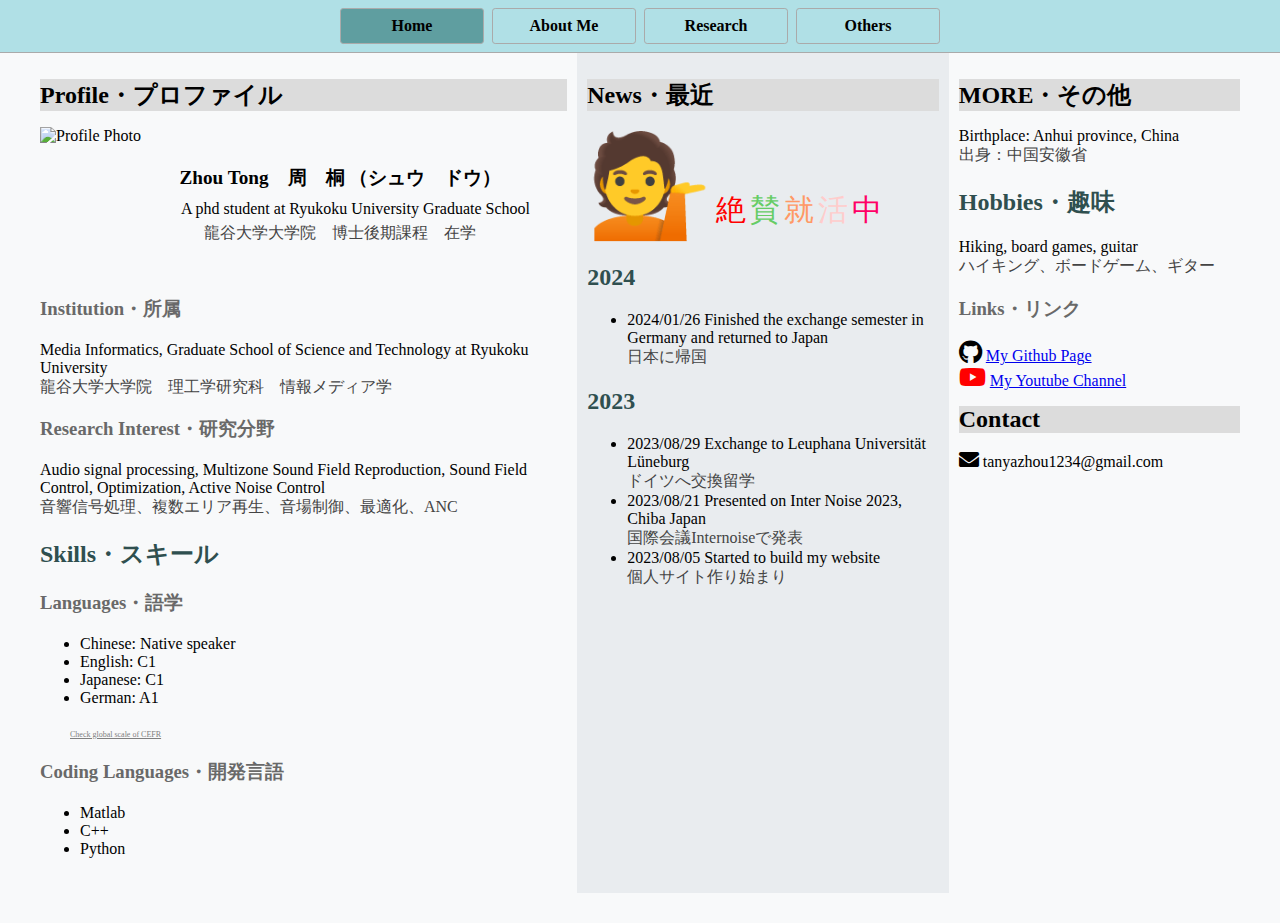
==== index.html @ 076e4b66 "remove 2 hobbies" ====
<!DOCTYPE html>
<html lang="en">

<head>
    <title>Zhou Tong 周桐　シュウドウ</title>
    <meta charset="UTF-8" />
    <meta name="viewport" content="width=device-width" />
    <link rel="stylesheet" href="styles.css" />
    <link rel="stylesheet" href="https://cdnjs.cloudflare.com/ajax/libs/font-awesome/5.15.1/css/all.min.css">
    <script type="module" src="script.js"></script>
</head>

<body>
    <nav>
        <a href="index.html" aria-current="page">Home</a>
        <a href="/About.html">About Me</a>
        <a href="/Research.html">Research</a>
        <a href="/Others.html">Others</a>
    </nav>
    <div id="content-area">
        <div id="left-sidebar">
            <!-- --Profile----->
            <h1>Profile・プロファイル</h1>
            <div class="profile-section">
                <img src="pic_temp.jpg" alt="Profile Photo" class="profile-photo">
                <div class="profile-name">
                    <span class="profile-name">Zhou Tong　周　桐 <span class="normal-text">（シュウ　ドウ）</span></span>
                    <p class="profile-normal-text">A phd student at Ryukoku University Graduate
                        School
                        <br>
                        <text-in-JPN>龍谷大学大学院　博士後期課程　在学 </text-in-JPN>
                    </p>
                </div>
            </div>
            <h3>Institution・所属</h3>
            Media Informatics, Graduate School of Science and Technology at Ryukoku University
            <br>
            <text-in-JPN>龍谷大学大学院　理工学研究科　情報メディア学 </text-in-JPN>
            <h3>Research Interest・研究分野</h3>
            Audio signal processing, Multizone Sound Field Reproduction, Sound Field Control, Optimization, Active
            Noise
            Control
            <br>
            <text-in-JPN>音響信号処理、複数エリア再生、音場制御、最適化、ANC</text-in-JPN>
            <!-- --Profile - > Skills----->
            <h2>Skills・スキール</h2>
            <h3>Languages・語学</h3>
            <ul>
                <li>Chinese: Native speaker</li>
                <li>English: C1</li>
                <li>Japanese: C1</li>
                <li>German: A1</li>
            </ul>
            <p>
                <a class="small-gray-link"
                    href="https://www.coe.int/en/web/common-european-framework-reference-languages/table-1-cefr-3.3-common-reference-levels-global-scale">Check
                    global scale of CEFR</a>
            </p>
            <h3>Coding Languages・開発言語</h3>
            <ul>
                <li>Matlab</li>
                <li>C++</li>
                <li>Python</li>
            </ul>
        </div>

        <div id="main-content">
            <h1>News・最近</h1>
            <span style='font-size:100px;'>&#128129;</span>
            <span style="color:#FF0000; font-size: 30px;">絶</span>
            <span style="color:#66CC66; font-size: 30px;">賛</span>
            <span style="color:#FF9966; font-size: 30px;">就</span>
            <span style="color:#FFCCCC; font-size: 30px;">活</span>
            <span style="color:#FF0066; font-size: 30px;">中</span>

            <h2>2024</h2>
            <ul>
                <li>2024/01/26 Finished the exchange semester in Germany and returned to Japan<br>
                    <text-in-JPN>日本に帰国</text-in-JPN>
                </li>
            </ul>

            <h2>2023</h2>
            <ul>
                <li>2023/08/29 Exchange to Leuphana Universität Lüneburg<br>
                    <text-in-JPN>ドイツへ交換留学</text-in-JPN>
                </li>
                <li>2023/08/21 Presented on Inter Noise 2023, Chiba Japan<br>
                    <text-in-JPN>国際会議Internoiseで発表</text-in-JPN>
                </li>
                <li>2023/08/05 Started to build my website<br>
                    <text-in-JPN>個人サイト作り始まり</text-in-JPN>
                </li>
            </ul>

        </div>

        <div id="right-sidebar">
            <h1>MORE・その他</h1>
            Birthplace: Anhui province, China
            <br>
            <text-in-JPN>出身：中国安徽省</text-in-JPN>
            <h2>Hobbies・趣味</h2>
            Hiking, board games, guitar
            <br>
            <text-in-JPN>ハイキング、ボードゲーム、ギター</text-in-JPN>
            <h3>Links・リンク</h3>

            <i class="fab fa-github" style="font-size:24px"></i>
            <a href="https://github.com/tanyazhou1234" target="_blank">My Github Page</a>
            <br>
            <i class="fab fa-youtube" style="font-size:24px;color:red"></i>
            <a href="https://www.youtube.com/@zhou6636/videos" target="_blank">My Youtube Channel</a>

            </br>
            <h1>Contact</h1>
            <i class="fa fa-envelope" style="font-size:20px"></i>
            tanyazhou1234@gmail.com
        </div>
    </div>
</body>

</html>
---- styles.css ----
* {
    box-sizing: border-box;

}

h1 {
    font-size: 1.5rem;
    color: Black;
    background-color: Gainsboro;
}

h2 {
    color: DarkSlateGray;
}

h3 {
    color: DimGray;
}

p {
    text-indent: 30px;
}

body {
    display: flex;
    flex-direction: column;
    padding: 0;
    margin: 0;

    color: black;
    background-color: #f8f9fa;
    font-family: Times New Roman, Helvetica, sans-serif;
}

main {
    margin-top: 20px;
    margin-right: 30px;
    margin-bottom: 20px;
    margin-left: 30px;
    line-height: 1.5;
}

nav {
    display: flex;
    flex-wrap: wrap;
    align-items: center;
    justify-content: center;
    padding: 0.5rem;
    gap: 0.5rem;
    border-bottom: solid 1px #aaa;
    background-color: #B0E0E6;
    font-weight: bold;
}

nav a {
    display: inline-block;
    min-width: 9rem;
    padding: 0.5rem;
    border-radius: 0.2rem;
    border: solid 1px #aaa;
    text-align: center;
    text-decoration: none;
    color: #000;
}

nav a[aria-current='page'] {
    color: #000;
    background-color: #5F9EA0;
}

#content-area {
    display: flex;
    height: calc(100vh - 60px);
    /* Subtract the height of the nav bar */
    /*margin-top: 10px; /* Top margin */
    margin-right: 30px;
    /* Right margin */
    margin-bottom: 30px;
    /* Bottom margin */
    margin-left: 30px;
    /* Left margin */
}

#left-sidebar {
    /*---profile---*/
    flex: 1.5;
    background-color: #f8f9fa;
    padding: 10px;
    box-sizing: border-box;
}

#main-content {
    /*---News---*/
    flex: 1;
    background-color: #e9ecef;
    padding: 10px;
    box-sizing: border-box;
}

#right-sidebar {
    /*---Contact Info---*/
    flex: 0.8;
    background-color: #f8f9fa;
    padding: 10px;
    box-sizing: border-box;
}

/*----------self-defined class-----*/
.small-gray-link {
    font-size: 0.5em;
    /* Adjust as needed */
    color: gray;
}

.profile-section {
    display: flex;
    /* Make the children align horizontally */
    align-items: center;
    /* Center align vertically */
}

.profile-photo {
    height: 150px;
    /* You can adjust the height */
    width: auto;
    /* You can adjust the width */
    margin-right: 10px;
    /* Space between the image and name */
}

.profile-name {
    font-size: 1.2rem;
    /* Adjust the font size */
    font-weight: bold;
    /* Make it bold */
    line-height: 2;
    text-align: center;
    /* Center the text */
}

.profile-normal-text {
    font-size: 1rem;
    /* You can adjust the font size to make it appear "normal" */
    margin: 0;
    /* Removes any default margin */
    font-weight: normal;
    text-align: center;
    line-height: 1.5;
}

text-in-JPN {
    font-size: 1rem;
    /* You can adjust the font size to make it appear "normal" */
    margin: 0;
    /* Removes any default margin */
    font-weight: normal;
    color: #444444
}


/*----for smaller screens ,make it vertical-----*/
@media screen and (max-width: 768px) {
    #content-area {
        flex-direction: column;
    }

    #left-sidebar,
    #main-content,
    #right-sidebar {
        flex: none;
        /* Reset flex values */
        width: 100%;
        /* Full width */
        padding: 10px;
    }
}

.fas.fa-envelope {
    margin-right: 5px;
    /* Adjust as desired */
}
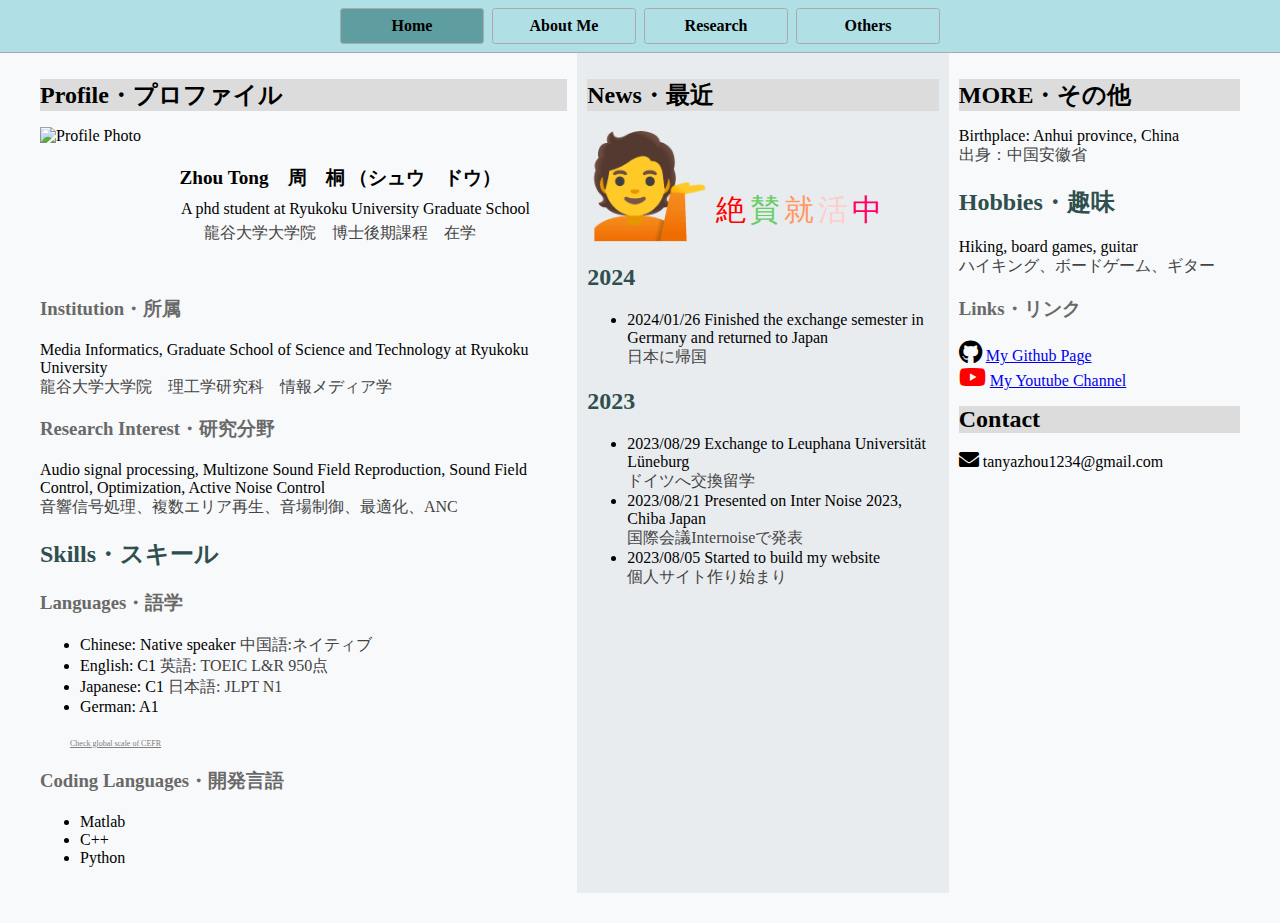
==== commit ebb76c8f: "Update index.html" ====
--- a/index.html
+++ b/index.html
@@ -19,105 +19,111 @@
     </nav>
     <div id="content-area">
         <div id="left-sidebar">
-            <!-- --Profile----->
-            <h1>Profile・プロファイル</h1>
-            <div class="profile-section">
-                <img src="pic_temp.jpg" alt="Profile Photo" class="profile-photo">
-                <div class="profile-name">
-                    <span class="profile-name">Zhou Tong　周　桐 <span class="normal-text">（シュウ　ドウ）</span></span>
-                    <p class="profile-normal-text">A phd student at Ryukoku University Graduate
-                        School
-                        <br>
-                        <text-in-JPN>龍谷大学大学院　博士後期課程　在学 </text-in-JPN>
-                    </p>
-                </div>
-            </div>
-            <h3>Institution・所属</h3>
-            Media Informatics, Graduate School of Science and Technology at Ryukoku University
-            <br>
-            <text-in-JPN>龍谷大学大学院　理工学研究科　情報メディア学 </text-in-JPN>
-            <h3>Research Interest・研究分野</h3>
-            Audio signal processing, Multizone Sound Field Reproduction, Sound Field Control, Optimization, Active
-            Noise
-            Control
-            <br>
-            <text-in-JPN>音響信号処理、複数エリア再生、音場制御、最適化、ANC</text-in-JPN>
-            <!-- --Profile - > Skills----->
-            <h2>Skills・スキール</h2>
-            <h3>Languages・語学</h3>
-            <ul>
-                <li>Chinese: Native speaker</li>
-                <li>English: C1</li>
-                <li>Japanese: C1</li>
-                <li>German: A1</li>
-            </ul>
-            <p>
-                <a class="small-gray-link"
-                    href="https://www.coe.int/en/web/common-european-framework-reference-languages/table-1-cefr-3.3-common-reference-levels-global-scale">Check
-                    global scale of CEFR</a>
-            </p>
-            <h3>Coding Languages・開発言語</h3>
-            <ul>
-                <li>Matlab</li>
-                <li>C++</li>
-                <li>Python</li>
+            <!-- --Profile----->
+            <h1>Profile・プロファイル</h1>
+            <div class="profile-section">
+                <img src="pic_temp.jpg" alt="Profile Photo" class="profile-photo">
+                <div class="profile-name">
+                    <span class="profile-name">Zhou Tong　周　桐 <span class="normal-text">（シュウ　ドウ）</span></span>
+                    <p class="profile-normal-text">A phd student at Ryukoku University Graduate
+                        School
+                        <br>
+                        <text-in-JPN>龍谷大学大学院　博士後期課程　在学 </text-in-JPN>
+                    </p>
+                </div>
+            </div>
+            <h3>Institution・所属</h3>
+            Media Informatics, Graduate School of Science and Technology at Ryukoku University
+            <br>
+            <text-in-JPN>龍谷大学大学院　理工学研究科　情報メディア学 </text-in-JPN>
+            <h3>Research Interest・研究分野</h3>
+            Audio signal processing, Multizone Sound Field Reproduction, Sound Field Control, Optimization, Active
+            Noise
+            Control
+            <br>
+            <text-in-JPN>音響信号処理、複数エリア再生、音場制御、最適化、ANC</text-in-JPN>
+            <!-- --Profile - > Skills----->
+            <h2>Skills・スキール</h2>
+            <h3>Languages・語学</h3>
+            <ul>
+                <li>Chinese: Native speaker  
+                    <text-in-JPN>中国語:ネイティブ</text-in-JPN>
+                </li>
+                <li>English: C1  
+                    <text-in-JPN>英語: TOEIC L&R 950点</text-in-JPN>
+                </li>
+                <li>Japanese: C1  
+                    <text-in-JPN>日本語: JLPT N1</text-in-JPN>
+                </li>
+                <li>German: A1</li>
+            </ul>
+            <p>
+                <a class="small-gray-link"
+                    href="https://www.coe.int/en/web/common-european-framework-reference-languages/table-1-cefr-3.3-common-reference-levels-global-scale">Check
+                    global scale of CEFR</a>
+            </p>
+            <h3>Coding Languages・開発言語</h3>
+            <ul>
+                <li>Matlab</li>
+                <li>C++</li>
+                <li>Python</li>
             </ul>
         </div>
 
         <div id="main-content">
-            <h1>News・最近</h1>
-            <span style='font-size:100px;'>&#128129;</span>
-            <span style="color:#FF0000; font-size: 30px;">絶</span>
-            <span style="color:#66CC66; font-size: 30px;">賛</span>
-            <span style="color:#FF9966; font-size: 30px;">就</span>
-            <span style="color:#FFCCCC; font-size: 30px;">活</span>
-            <span style="color:#FF0066; font-size: 30px;">中</span>
-
-            <h2>2024</h2>
-            <ul>
-                <li>2024/01/26 Finished the exchange semester in Germany and returned to Japan<br>
-                    <text-in-JPN>日本に帰国</text-in-JPN>
-                </li>
-            </ul>
-
-            <h2>2023</h2>
-            <ul>
-                <li>2023/08/29 Exchange to Leuphana Universität Lüneburg<br>
-                    <text-in-JPN>ドイツへ交換留学</text-in-JPN>
-                </li>
-                <li>2023/08/21 Presented on Inter Noise 2023, Chiba Japan<br>
-                    <text-in-JPN>国際会議Internoiseで発表</text-in-JPN>
-                </li>
-                <li>2023/08/05 Started to build my website<br>
-                    <text-in-JPN>個人サイト作り始まり</text-in-JPN>
-                </li>
-            </ul>
+            <h1>News・最近</h1>
+            <span style='font-size:100px;'>&#128129;</span>
+            <span style="color:#FF0000; font-size: 30px;">絶</span>
+            <span style="color:#66CC66; font-size: 30px;">賛</span>
+            <span style="color:#FF9966; font-size: 30px;">就</span>
+            <span style="color:#FFCCCC; font-size: 30px;">活</span>
+            <span style="color:#FF0066; font-size: 30px;">中</span>
+
+            <h2>2024</h2>
+            <ul>
+                <li>2024/01/26 Finished the exchange semester in Germany and returned to Japan<br>
+                    <text-in-JPN>日本に帰国</text-in-JPN>
+                </li>
+            </ul>
+
+            <h2>2023</h2>
+            <ul>
+                <li>2023/08/29 Exchange to Leuphana Universität Lüneburg<br>
+                    <text-in-JPN>ドイツへ交換留学</text-in-JPN>
+                </li>
+                <li>2023/08/21 Presented on Inter Noise 2023, Chiba Japan<br>
+                    <text-in-JPN>国際会議Internoiseで発表</text-in-JPN>
+                </li>
+                <li>2023/08/05 Started to build my website<br>
+                    <text-in-JPN>個人サイト作り始まり</text-in-JPN>
+                </li>
+            </ul>
 
         </div>
 
         <div id="right-sidebar">
-            <h1>MORE・その他</h1>
-            Birthplace: Anhui province, China
-            <br>
-            <text-in-JPN>出身：中国安徽省</text-in-JPN>
-            <h2>Hobbies・趣味</h2>
-            Hiking, board games, guitar
-            <br>
-            <text-in-JPN>ハイキング、ボードゲーム、ギター</text-in-JPN>
-            <h3>Links・リンク</h3>
-
-            <i class="fab fa-github" style="font-size:24px"></i>
-            <a href="https://github.com/tanyazhou1234" target="_blank">My Github Page</a>
-            <br>
-            <i class="fab fa-youtube" style="font-size:24px;color:red"></i>
-            <a href="https://www.youtube.com/@zhou6636/videos" target="_blank">My Youtube Channel</a>
-
+            <h1>MORE・その他</h1>
+            Birthplace: Anhui province, China
+            <br>
+            <text-in-JPN>出身：中国安徽省</text-in-JPN>
+            <h2>Hobbies・趣味</h2>
+            Hiking, board games, guitar
+            <br>
+            <text-in-JPN>ハイキング、ボードゲーム、ギター</text-in-JPN>
+            <h3>Links・リンク</h3>
+
+            <i class="fab fa-github" style="font-size:24px"></i>
+            <a href="https://github.com/tanyazhou1234" target="_blank">My Github Page</a>
+            <br>
+            <i class="fab fa-youtube" style="font-size:24px;color:red"></i>
+            <a href="https://www.youtube.com/@zhou6636/videos" target="_blank">My Youtube Channel</a>
+
             </br>
             <h1>Contact</h1>
-            <i class="fa fa-envelope" style="font-size:20px"></i>
+            <i class="fa fa-envelope" style="font-size:20px"></i>
             tanyazhou1234@gmail.com
         </div>
     </div>
 </body>
 
-</html>+</html>
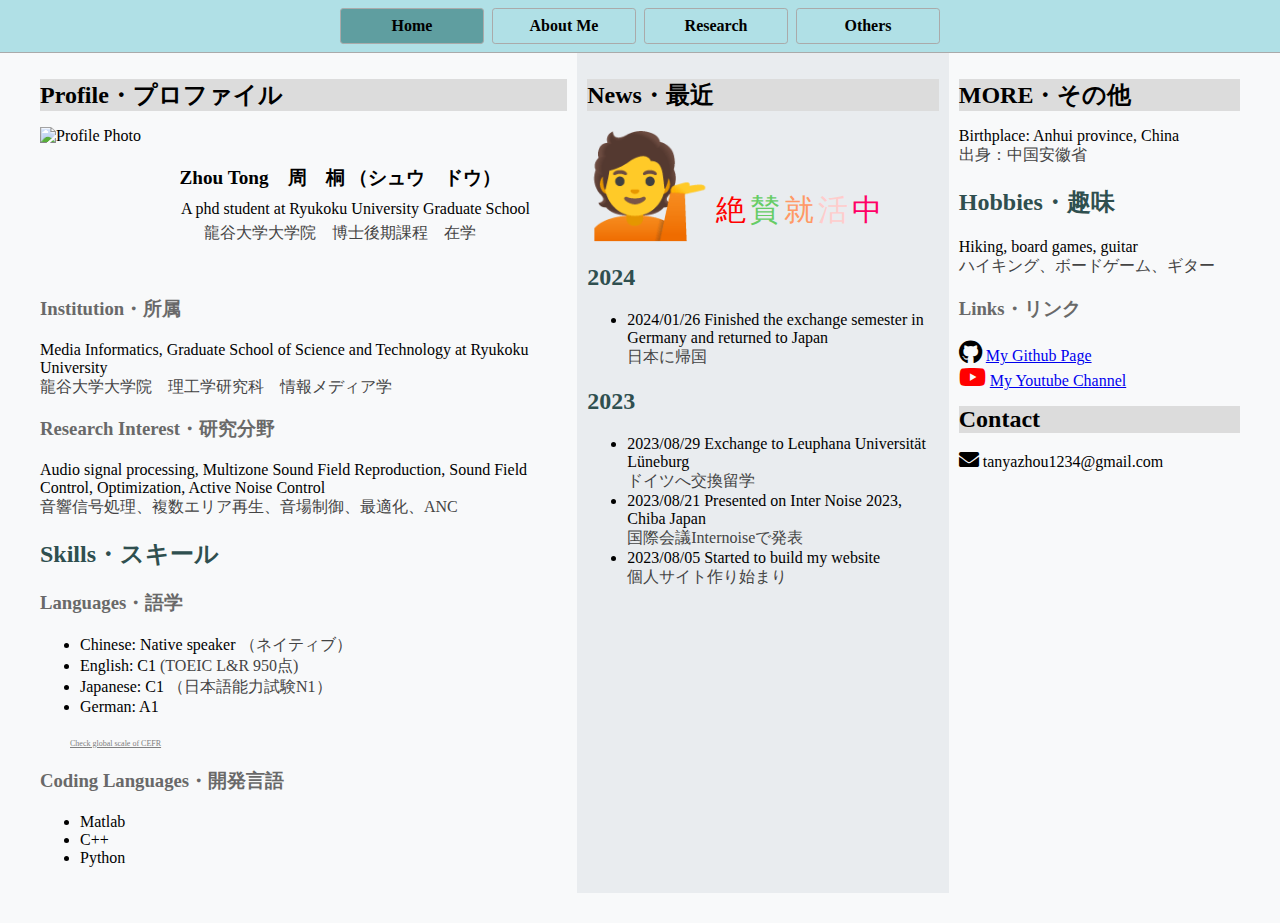
==== commit 43a1aced: "Revert "update language details"" ====
--- a/index.html
+++ b/index.html
@@ -19,111 +19,107 @@
     </nav>
     <div id="content-area">
         <div id="left-sidebar">
-            <!-- --Profile----->
-            <h1>Profile・プロファイル</h1>
-            <div class="profile-section">
-                <img src="pic_temp.jpg" alt="Profile Photo" class="profile-photo">
-                <div class="profile-name">
-                    <span class="profile-name">Zhou Tong　周　桐 <span class="normal-text">（シュウ　ドウ）</span></span>
-                    <p class="profile-normal-text">A phd student at Ryukoku University Graduate
-                        School
-                        <br>
-                        <text-in-JPN>龍谷大学大学院　博士後期課程　在学 </text-in-JPN>
-                    </p>
-                </div>
-            </div>
-            <h3>Institution・所属</h3>
-            Media Informatics, Graduate School of Science and Technology at Ryukoku University
-            <br>
-            <text-in-JPN>龍谷大学大学院　理工学研究科　情報メディア学 </text-in-JPN>
-            <h3>Research Interest・研究分野</h3>
-            Audio signal processing, Multizone Sound Field Reproduction, Sound Field Control, Optimization, Active
-            Noise
-            Control
-            <br>
-            <text-in-JPN>音響信号処理、複数エリア再生、音場制御、最適化、ANC</text-in-JPN>
-            <!-- --Profile - > Skills----->
-            <h2>Skills・スキール</h2>
-            <h3>Languages・語学</h3>
-            <ul>
-                <li>Chinese: Native speaker  
-                    <text-in-JPN>中国語:ネイティブ</text-in-JPN>
-                </li>
-                <li>English: C1  
-                    <text-in-JPN>英語: TOEIC L&R 950点</text-in-JPN>
-                </li>
-                <li>Japanese: C1  
-                    <text-in-JPN>日本語: JLPT N1</text-in-JPN>
-                </li>
-                <li>German: A1</li>
-            </ul>
-            <p>
-                <a class="small-gray-link"
-                    href="https://www.coe.int/en/web/common-european-framework-reference-languages/table-1-cefr-3.3-common-reference-levels-global-scale">Check
-                    global scale of CEFR</a>
-            </p>
-            <h3>Coding Languages・開発言語</h3>
-            <ul>
-                <li>Matlab</li>
-                <li>C++</li>
-                <li>Python</li>
+            <!-- --Profile----->
+            <h1>Profile・プロファイル</h1>
+            <div class="profile-section">
+                <img src="pic_temp.jpg" alt="Profile Photo" class="profile-photo">
+                <div class="profile-name">
+                    <span class="profile-name">Zhou Tong　周　桐 <span class="normal-text">（シュウ　ドウ）</span></span>
+                    <p class="profile-normal-text">A phd student at Ryukoku University Graduate
+                        School
+                        <br>
+                        <text-in-JPN>龍谷大学大学院　博士後期課程　在学 </text-in-JPN>
+                    </p>
+                </div>
+            </div>
+            <h3>Institution・所属</h3>
+            Media Informatics, Graduate School of Science and Technology at Ryukoku University
+            <br>
+            <text-in-JPN>龍谷大学大学院　理工学研究科　情報メディア学 </text-in-JPN>
+            <h3>Research Interest・研究分野</h3>
+            Audio signal processing, Multizone Sound Field Reproduction, Sound Field Control, Optimization, Active
+            Noise
+            Control
+            <br>
+            <text-in-JPN>音響信号処理、複数エリア再生、音場制御、最適化、ANC</text-in-JPN>
+            <!-- --Profile - > Skills----->
+            <h2>Skills・スキール</h2>
+            <h3>Languages・語学</h3>
+            <ul>
+                <li>Chinese: Native speaker <text-in-JPN>（ネイティブ）</li>
+                <li>English: C1 <text-in-JPN>(TOEIC L&R 950点)</text-in-JPN>
+                </li>
+                <li>Japanese: C1 <text-in-JPN>（日本語能力試験N1）</text-in-JPN>
+                </li>
+                <li>German: A1</li>
+            </ul>
+            <p>
+                <a class="small-gray-link"
+                    href="https://www.coe.int/en/web/common-european-framework-reference-languages/table-1-cefr-3.3-common-reference-levels-global-scale">Check
+                    global scale of CEFR</a>
+            </p>
+            <h3>Coding Languages・開発言語</h3>
+            <ul>
+                <li>Matlab</li>
+                <li>C++</li>
+                <li>Python</li>
             </ul>
         </div>
 
         <div id="main-content">
-            <h1>News・最近</h1>
-            <span style='font-size:100px;'>&#128129;</span>
-            <span style="color:#FF0000; font-size: 30px;">絶</span>
-            <span style="color:#66CC66; font-size: 30px;">賛</span>
-            <span style="color:#FF9966; font-size: 30px;">就</span>
-            <span style="color:#FFCCCC; font-size: 30px;">活</span>
-            <span style="color:#FF0066; font-size: 30px;">中</span>
-
-            <h2>2024</h2>
-            <ul>
-                <li>2024/01/26 Finished the exchange semester in Germany and returned to Japan<br>
-                    <text-in-JPN>日本に帰国</text-in-JPN>
-                </li>
-            </ul>
-
-            <h2>2023</h2>
-            <ul>
-                <li>2023/08/29 Exchange to Leuphana Universität Lüneburg<br>
-                    <text-in-JPN>ドイツへ交換留学</text-in-JPN>
-                </li>
-                <li>2023/08/21 Presented on Inter Noise 2023, Chiba Japan<br>
-                    <text-in-JPN>国際会議Internoiseで発表</text-in-JPN>
-                </li>
-                <li>2023/08/05 Started to build my website<br>
-                    <text-in-JPN>個人サイト作り始まり</text-in-JPN>
-                </li>
-            </ul>
+            <h1>News・最近</h1>
+            <span style='font-size:100px;'>&#128129;</span>
+            <span style="color:#FF0000; font-size: 30px;">絶</span>
+            <span style="color:#66CC66; font-size: 30px;">賛</span>
+            <span style="color:#FF9966; font-size: 30px;">就</span>
+            <span style="color:#FFCCCC; font-size: 30px;">活</span>
+            <span style="color:#FF0066; font-size: 30px;">中</span>
+
+            <h2>2024</h2>
+            <ul>
+                <li>2024/01/26 Finished the exchange semester in Germany and returned to Japan<br>
+                    <text-in-JPN>日本に帰国</text-in-JPN>
+                </li>
+            </ul>
+
+            <h2>2023</h2>
+            <ul>
+                <li>2023/08/29 Exchange to Leuphana Universität Lüneburg<br>
+                    <text-in-JPN>ドイツへ交換留学</text-in-JPN>
+                </li>
+                <li>2023/08/21 Presented on Inter Noise 2023, Chiba Japan<br>
+                    <text-in-JPN>国際会議Internoiseで発表</text-in-JPN>
+                </li>
+                <li>2023/08/05 Started to build my website<br>
+                    <text-in-JPN>個人サイト作り始まり</text-in-JPN>
+                </li>
+            </ul>
 
         </div>
 
         <div id="right-sidebar">
-            <h1>MORE・その他</h1>
-            Birthplace: Anhui province, China
-            <br>
-            <text-in-JPN>出身：中国安徽省</text-in-JPN>
-            <h2>Hobbies・趣味</h2>
-            Hiking, board games, guitar
-            <br>
-            <text-in-JPN>ハイキング、ボードゲーム、ギター</text-in-JPN>
-            <h3>Links・リンク</h3>
-
-            <i class="fab fa-github" style="font-size:24px"></i>
-            <a href="https://github.com/tanyazhou1234" target="_blank">My Github Page</a>
-            <br>
-            <i class="fab fa-youtube" style="font-size:24px;color:red"></i>
-            <a href="https://www.youtube.com/@zhou6636/videos" target="_blank">My Youtube Channel</a>
-
+            <h1>MORE・その他</h1>
+            Birthplace: Anhui province, China
+            <br>
+            <text-in-JPN>出身：中国安徽省</text-in-JPN>
+            <h2>Hobbies・趣味</h2>
+            Hiking, board games, guitar
+            <br>
+            <text-in-JPN>ハイキング、ボードゲーム、ギター</text-in-JPN>
+            <h3>Links・リンク</h3>
+
+            <i class="fab fa-github" style="font-size:24px"></i>
+            <a href="https://github.com/tanyazhou1234" target="_blank">My Github Page</a>
+            <br>
+            <i class="fab fa-youtube" style="font-size:24px;color:red"></i>
+            <a href="https://www.youtube.com/@zhou6636/videos" target="_blank">My Youtube Channel</a>
+
             </br>
             <h1>Contact</h1>
-            <i class="fa fa-envelope" style="font-size:20px"></i>
+            <i class="fa fa-envelope" style="font-size:20px"></i>
             tanyazhou1234@gmail.com
         </div>
     </div>
 </body>
 
-</html>
+</html>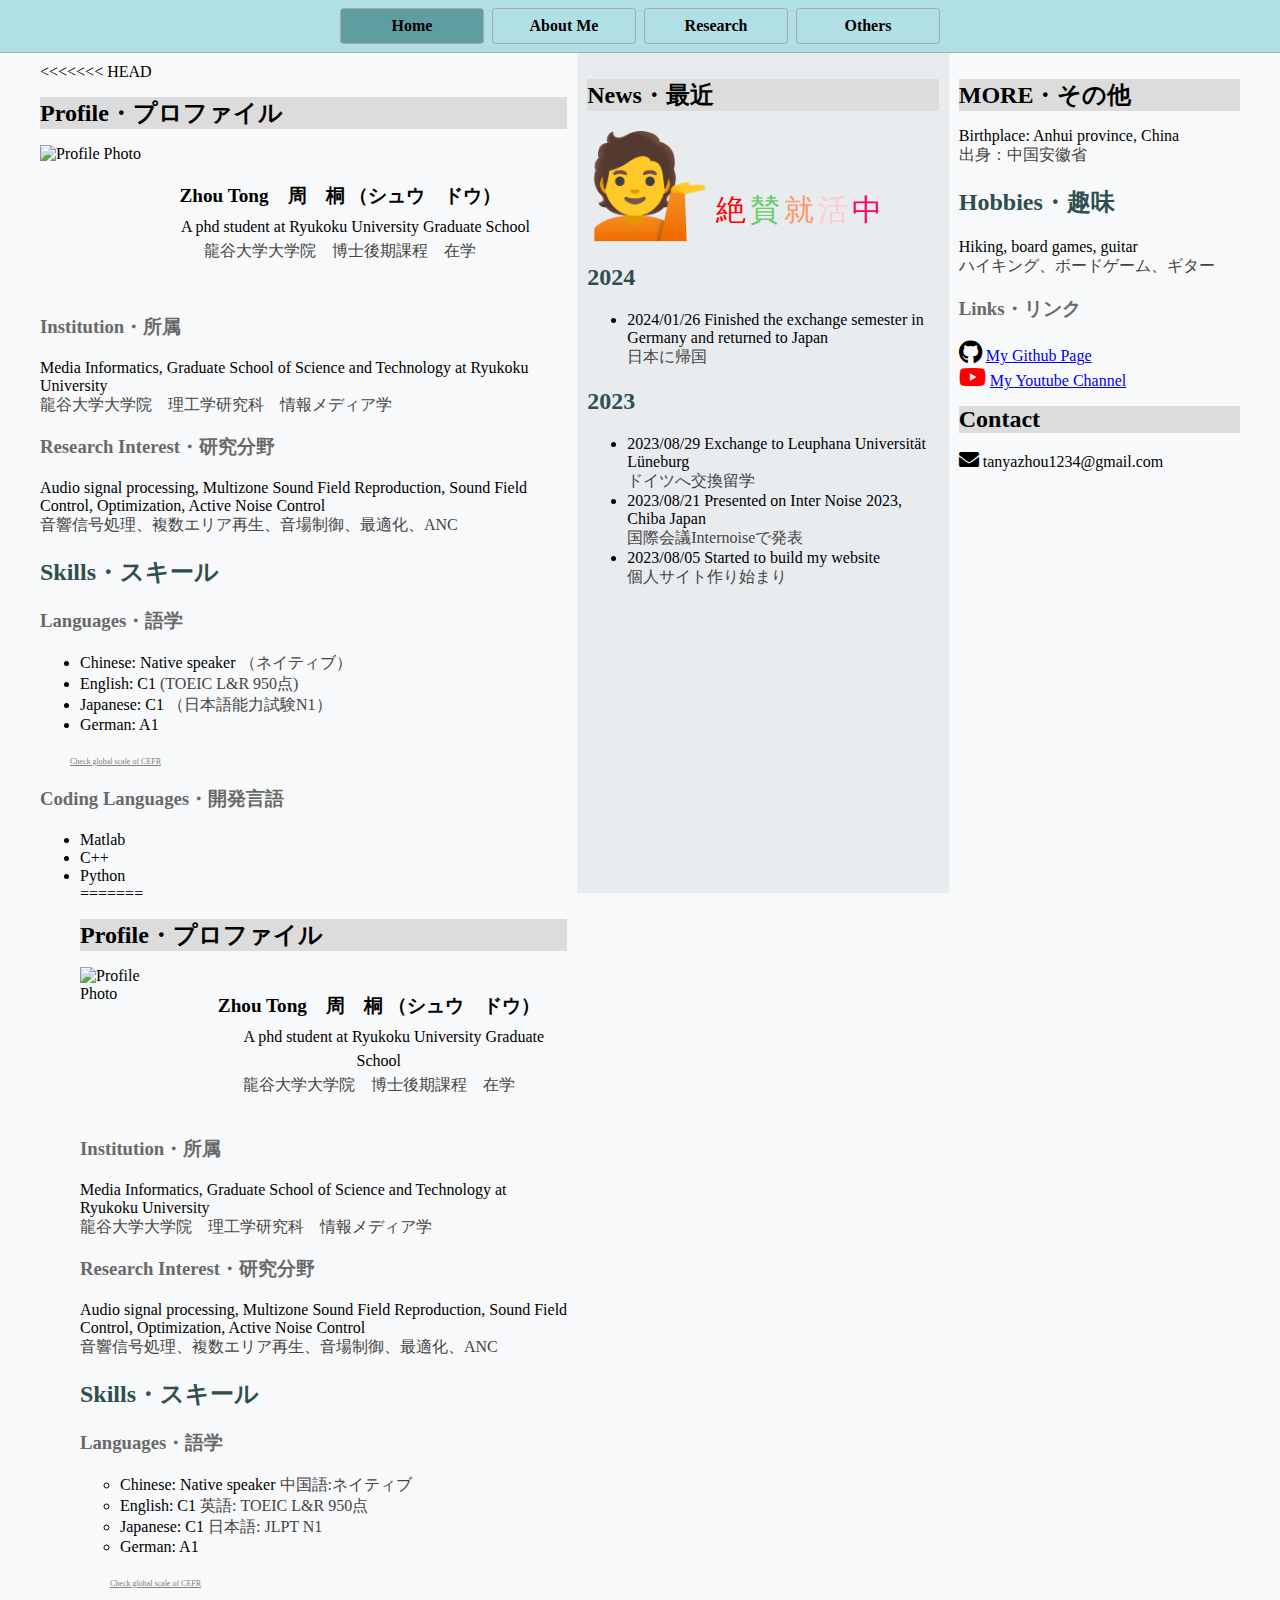
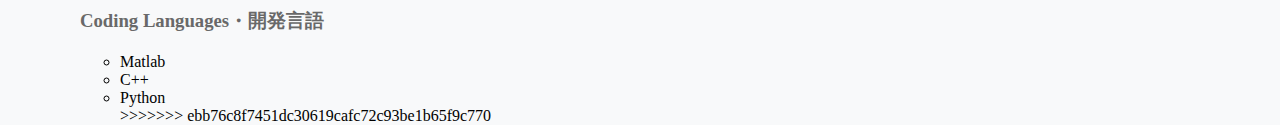
==== commit d67ae97b: "fix conflicts" ====
--- a/index.html
+++ b/index.html
@@ -19,6 +19,7 @@
     </nav>
     <div id="content-area">
         <div id="left-sidebar">
+<<<<<<< HEAD
             <!-- --Profile----->
             <h1>Profile・プロファイル</h1>
             <div class="profile-section">
@@ -63,63 +64,113 @@
                 <li>Matlab</li>
                 <li>C++</li>
                 <li>Python</li>
+=======
+            <!-- --Profile----->
+            <h1>Profile・プロファイル</h1>
+            <div class="profile-section">
+                <img src="pic_temp.jpg" alt="Profile Photo" class="profile-photo">
+                <div class="profile-name">
+                    <span class="profile-name">Zhou Tong　周　桐 <span class="normal-text">（シュウ　ドウ）</span></span>
+                    <p class="profile-normal-text">A phd student at Ryukoku University Graduate
+                        School
+                        <br>
+                        <text-in-JPN>龍谷大学大学院　博士後期課程　在学 </text-in-JPN>
+                    </p>
+                </div>
+            </div>
+            <h3>Institution・所属</h3>
+            Media Informatics, Graduate School of Science and Technology at Ryukoku University
+            <br>
+            <text-in-JPN>龍谷大学大学院　理工学研究科　情報メディア学 </text-in-JPN>
+            <h3>Research Interest・研究分野</h3>
+            Audio signal processing, Multizone Sound Field Reproduction, Sound Field Control, Optimization, Active
+            Noise
+            Control
+            <br>
+            <text-in-JPN>音響信号処理、複数エリア再生、音場制御、最適化、ANC</text-in-JPN>
+            <!-- --Profile - > Skills----->
+            <h2>Skills・スキール</h2>
+            <h3>Languages・語学</h3>
+            <ul>
+                <li>Chinese: Native speaker  
+                    <text-in-JPN>中国語:ネイティブ</text-in-JPN>
+                </li>
+                <li>English: C1  
+                    <text-in-JPN>英語: TOEIC L&R 950点</text-in-JPN>
+                </li>
+                <li>Japanese: C1  
+                    <text-in-JPN>日本語: JLPT N1</text-in-JPN>
+                </li>
+                <li>German: A1</li>
+            </ul>
+            <p>
+                <a class="small-gray-link"
+                    href="https://www.coe.int/en/web/common-european-framework-reference-languages/table-1-cefr-3.3-common-reference-levels-global-scale">Check
+                    global scale of CEFR</a>
+            </p>
+            <h3>Coding Languages・開発言語</h3>
+            <ul>
+                <li>Matlab</li>
+                <li>C++</li>
+                <li>Python</li>
+>>>>>>> ebb76c8f7451dc30619cafc72c93be1b65f9c770
             </ul>
         </div>
 
         <div id="main-content">
-            <h1>News・最近</h1>
-            <span style='font-size:100px;'>&#128129;</span>
-            <span style="color:#FF0000; font-size: 30px;">絶</span>
-            <span style="color:#66CC66; font-size: 30px;">賛</span>
-            <span style="color:#FF9966; font-size: 30px;">就</span>
-            <span style="color:#FFCCCC; font-size: 30px;">活</span>
-            <span style="color:#FF0066; font-size: 30px;">中</span>
-
-            <h2>2024</h2>
-            <ul>
-                <li>2024/01/26 Finished the exchange semester in Germany and returned to Japan<br>
-                    <text-in-JPN>日本に帰国</text-in-JPN>
-                </li>
-            </ul>
-
-            <h2>2023</h2>
-            <ul>
-                <li>2023/08/29 Exchange to Leuphana Universität Lüneburg<br>
-                    <text-in-JPN>ドイツへ交換留学</text-in-JPN>
-                </li>
-                <li>2023/08/21 Presented on Inter Noise 2023, Chiba Japan<br>
-                    <text-in-JPN>国際会議Internoiseで発表</text-in-JPN>
-                </li>
-                <li>2023/08/05 Started to build my website<br>
-                    <text-in-JPN>個人サイト作り始まり</text-in-JPN>
-                </li>
-            </ul>
+            <h1>News・最近</h1>
+            <span style='font-size:100px;'>&#128129;</span>
+            <span style="color:#FF0000; font-size: 30px;">絶</span>
+            <span style="color:#66CC66; font-size: 30px;">賛</span>
+            <span style="color:#FF9966; font-size: 30px;">就</span>
+            <span style="color:#FFCCCC; font-size: 30px;">活</span>
+            <span style="color:#FF0066; font-size: 30px;">中</span>
+
+            <h2>2024</h2>
+            <ul>
+                <li>2024/01/26 Finished the exchange semester in Germany and returned to Japan<br>
+                    <text-in-JPN>日本に帰国</text-in-JPN>
+                </li>
+            </ul>
+
+            <h2>2023</h2>
+            <ul>
+                <li>2023/08/29 Exchange to Leuphana Universität Lüneburg<br>
+                    <text-in-JPN>ドイツへ交換留学</text-in-JPN>
+                </li>
+                <li>2023/08/21 Presented on Inter Noise 2023, Chiba Japan<br>
+                    <text-in-JPN>国際会議Internoiseで発表</text-in-JPN>
+                </li>
+                <li>2023/08/05 Started to build my website<br>
+                    <text-in-JPN>個人サイト作り始まり</text-in-JPN>
+                </li>
+            </ul>
 
         </div>
 
         <div id="right-sidebar">
-            <h1>MORE・その他</h1>
-            Birthplace: Anhui province, China
-            <br>
-            <text-in-JPN>出身：中国安徽省</text-in-JPN>
-            <h2>Hobbies・趣味</h2>
-            Hiking, board games, guitar
-            <br>
-            <text-in-JPN>ハイキング、ボードゲーム、ギター</text-in-JPN>
-            <h3>Links・リンク</h3>
-
-            <i class="fab fa-github" style="font-size:24px"></i>
-            <a href="https://github.com/tanyazhou1234" target="_blank">My Github Page</a>
-            <br>
-            <i class="fab fa-youtube" style="font-size:24px;color:red"></i>
-            <a href="https://www.youtube.com/@zhou6636/videos" target="_blank">My Youtube Channel</a>
-
+            <h1>MORE・その他</h1>
+            Birthplace: Anhui province, China
+            <br>
+            <text-in-JPN>出身：中国安徽省</text-in-JPN>
+            <h2>Hobbies・趣味</h2>
+            Hiking, board games, guitar
+            <br>
+            <text-in-JPN>ハイキング、ボードゲーム、ギター</text-in-JPN>
+            <h3>Links・リンク</h3>
+
+            <i class="fab fa-github" style="font-size:24px"></i>
+            <a href="https://github.com/tanyazhou1234" target="_blank">My Github Page</a>
+            <br>
+            <i class="fab fa-youtube" style="font-size:24px;color:red"></i>
+            <a href="https://www.youtube.com/@zhou6636/videos" target="_blank">My Youtube Channel</a>
+
             </br>
             <h1>Contact</h1>
-            <i class="fa fa-envelope" style="font-size:20px"></i>
+            <i class="fa fa-envelope" style="font-size:20px"></i>
             tanyazhou1234@gmail.com
         </div>
     </div>
 </body>
 
-</html>+</html>
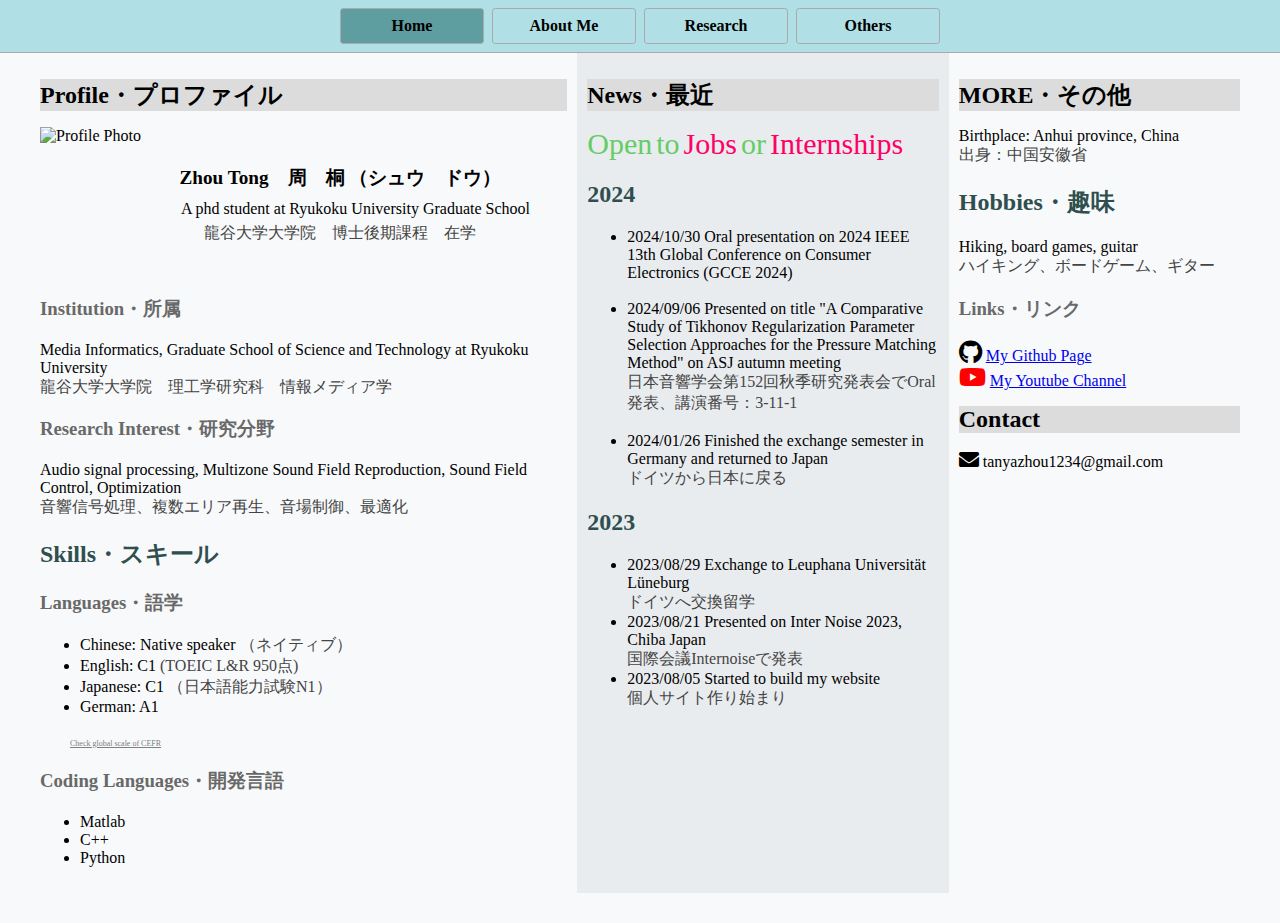
==== commit c761c53d: "edit gcce2024 publications-info" ====
--- a/index.html
+++ b/index.html
@@ -19,11 +19,10 @@
     </nav>
     <div id="content-area">
         <div id="left-sidebar">
-<<<<<<< HEAD
             <!-- --Profile----->
             <h1>Profile・プロファイル</h1>
             <div class="profile-section">
-                <img src="pic_temp.jpg" alt="Profile Photo" class="profile-photo">
+                <img src="screenshot_profile_photo.png" alt="Profile Photo" class="profile-photo">
                 <div class="profile-name">
                     <span class="profile-name">Zhou Tong　周　桐 <span class="normal-text">（シュウ　ドウ）</span></span>
                     <p class="profile-normal-text">A phd student at Ryukoku University Graduate
@@ -38,11 +37,9 @@
             <br>
             <text-in-JPN>龍谷大学大学院　理工学研究科　情報メディア学 </text-in-JPN>
             <h3>Research Interest・研究分野</h3>
-            Audio signal processing, Multizone Sound Field Reproduction, Sound Field Control, Optimization, Active
-            Noise
-            Control
+            Audio signal processing, Multizone Sound Field Reproduction, Sound Field Control, Optimization
             <br>
-            <text-in-JPN>音響信号処理、複数エリア再生、音場制御、最適化、ANC</text-in-JPN>
+            <text-in-JPN>音響信号処理、複数エリア再生、音場制御、最適化</text-in-JPN>
             <!-- --Profile - > Skills----->
             <h2>Skills・スキール</h2>
             <h3>Languages・語学</h3>
@@ -63,73 +60,31 @@
             <ul>
                 <li>Matlab</li>
                 <li>C++</li>
-                <li>Python</li>
-=======
-            <!-- --Profile----->
-            <h1>Profile・プロファイル</h1>
-            <div class="profile-section">
-                <img src="pic_temp.jpg" alt="Profile Photo" class="profile-photo">
-                <div class="profile-name">
-                    <span class="profile-name">Zhou Tong　周　桐 <span class="normal-text">（シュウ　ドウ）</span></span>
-                    <p class="profile-normal-text">A phd student at Ryukoku University Graduate
-                        School
-                        <br>
-                        <text-in-JPN>龍谷大学大学院　博士後期課程　在学 </text-in-JPN>
-                    </p>
-                </div>
-            </div>
-            <h3>Institution・所属</h3>
-            Media Informatics, Graduate School of Science and Technology at Ryukoku University
-            <br>
-            <text-in-JPN>龍谷大学大学院　理工学研究科　情報メディア学 </text-in-JPN>
-            <h3>Research Interest・研究分野</h3>
-            Audio signal processing, Multizone Sound Field Reproduction, Sound Field Control, Optimization, Active
-            Noise
-            Control
-            <br>
-            <text-in-JPN>音響信号処理、複数エリア再生、音場制御、最適化、ANC</text-in-JPN>
-            <!-- --Profile - > Skills----->
-            <h2>Skills・スキール</h2>
-            <h3>Languages・語学</h3>
-            <ul>
-                <li>Chinese: Native speaker  
-                    <text-in-JPN>中国語:ネイティブ</text-in-JPN>
-                </li>
-                <li>English: C1  
-                    <text-in-JPN>英語: TOEIC L&R 950点</text-in-JPN>
-                </li>
-                <li>Japanese: C1  
-                    <text-in-JPN>日本語: JLPT N1</text-in-JPN>
-                </li>
-                <li>German: A1</li>
-            </ul>
-            <p>
-                <a class="small-gray-link"
-                    href="https://www.coe.int/en/web/common-european-framework-reference-languages/table-1-cefr-3.3-common-reference-levels-global-scale">Check
-                    global scale of CEFR</a>
-            </p>
-            <h3>Coding Languages・開発言語</h3>
-            <ul>
-                <li>Matlab</li>
-                <li>C++</li>
                 <li>Python</li>
->>>>>>> ebb76c8f7451dc30619cafc72c93be1b65f9c770
             </ul>
         </div>
 
         <div id="main-content">
             <h1>News・最近</h1>
-            <span style='font-size:100px;'>&#128129;</span>
-            <span style="color:#FF0000; font-size: 30px;">絶</span>
-            <span style="color:#66CC66; font-size: 30px;">賛</span>
-            <span style="color:#FF9966; font-size: 30px;">就</span>
-            <span style="color:#FFCCCC; font-size: 30px;">活</span>
-            <span style="color:#FF0066; font-size: 30px;">中</span>
+
+            <span style="color:#66CC66; font-size: 30px;">Open</span>
+            <span style="color:#66CC66; font-size: 30px;">to</span>
+            <span style="color:#FF0066; font-size: 30px;">Jobs</span>
+            <span style="color:#66CC66; font-size: 30px;">or</span>
+            <span style="color:#FF0066; font-size: 30px;">Internships</span>
 
             <h2>2024</h2>
-            <ul>
+            <ul>
+                <li> 2024/10/30 Oral presentation on 2024 IEEE 13th Global
+                    Conference on Consumer Electronics (GCCE 2024)</li><br>
+                <li>2024/09/06
+                    Presented on title "A Comparative Study of Tikhonov Regularization Parameter
+                    Selection Approaches for the Pressure Matching Method" on ASJ autumn meeting<br>
+                    <text-in-JPN>日本音響学会第152回秋季研究発表会でOral発表、講演番号：3-11-1</text-in-JPN>
+                </li>
+                <br>
                 <li>2024/01/26 Finished the exchange semester in Germany and returned to Japan<br>
-                    <text-in-JPN>日本に帰国</text-in-JPN>
+                    <text-in-JPN>ドイツから日本に戻る</text-in-JPN>
                 </li>
             </ul>
 
@@ -173,4 +128,4 @@
     </div>
 </body>
 
-</html>
+</html>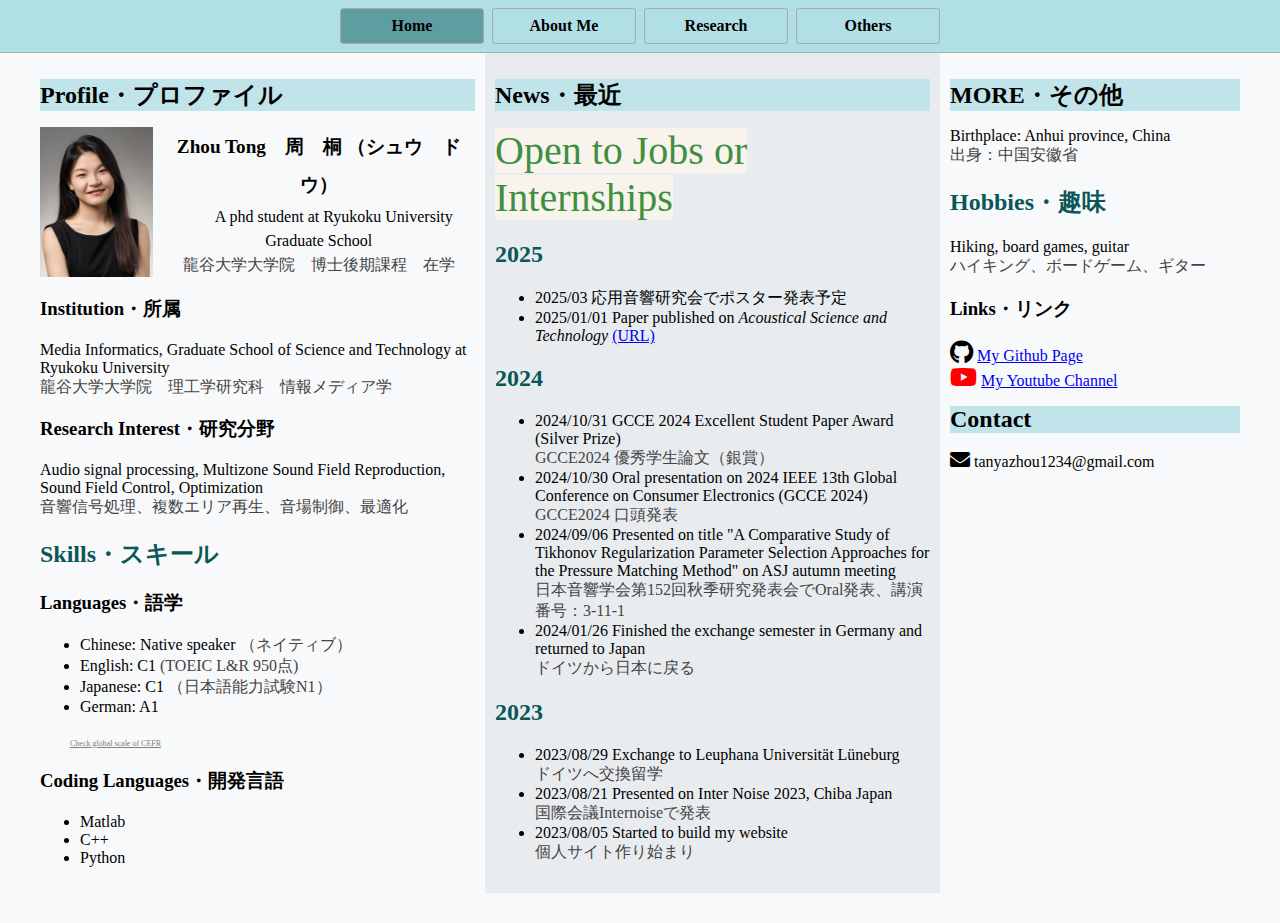
==== commit 42718118: "update TA info in a table" ====
--- a/index.html
+++ b/index.html
@@ -19,47 +19,47 @@
     </nav>
     <div id="content-area">
         <div id="left-sidebar">
-            <!-- --Profile----->
-            <h1>Profile・プロファイル</h1>
-            <div class="profile-section">
-                <img src="screenshot_profile_photo.png" alt="Profile Photo" class="profile-photo">
-                <div class="profile-name">
-                    <span class="profile-name">Zhou Tong　周　桐 <span class="normal-text">（シュウ　ドウ）</span></span>
-                    <p class="profile-normal-text">A phd student at Ryukoku University Graduate
-                        School
-                        <br>
-                        <text-in-JPN>龍谷大学大学院　博士後期課程　在学 </text-in-JPN>
-                    </p>
-                </div>
-            </div>
-            <h3>Institution・所属</h3>
-            Media Informatics, Graduate School of Science and Technology at Ryukoku University
-            <br>
-            <text-in-JPN>龍谷大学大学院　理工学研究科　情報メディア学 </text-in-JPN>
-            <h3>Research Interest・研究分野</h3>
-            Audio signal processing, Multizone Sound Field Reproduction, Sound Field Control, Optimization
-            <br>
-            <text-in-JPN>音響信号処理、複数エリア再生、音場制御、最適化</text-in-JPN>
-            <!-- --Profile - > Skills----->
-            <h2>Skills・スキール</h2>
-            <h3>Languages・語学</h3>
-            <ul>
-                <li>Chinese: Native speaker <text-in-JPN>（ネイティブ）</li>
-                <li>English: C1 <text-in-JPN>(TOEIC L&R 950点)</text-in-JPN>
-                </li>
-                <li>Japanese: C1 <text-in-JPN>（日本語能力試験N1）</text-in-JPN>
-                </li>
-                <li>German: A1</li>
-            </ul>
-            <p>
-                <a class="small-gray-link"
-                    href="https://www.coe.int/en/web/common-european-framework-reference-languages/table-1-cefr-3.3-common-reference-levels-global-scale">Check
-                    global scale of CEFR</a>
-            </p>
-            <h3>Coding Languages・開発言語</h3>
-            <ul>
-                <li>Matlab</li>
-                <li>C++</li>
+            <!-- --Profile----->
+            <h1>Profile・プロファイル</h1>
+            <div class="profile-section">
+                <img src="screenshot_profile_photo.png" alt="Profile Photo" class="profile-photo">
+                <div class="profile-name">
+                    <span class="profile-name">Zhou Tong　周　桐 <span class="normal-text">（シュウ　ドウ）</span></span>
+                    <p class="profile-normal-text">A phd student at Ryukoku University Graduate
+                        School
+                        <br>
+                        <text-in-JPN>龍谷大学大学院　博士後期課程　在学 </text-in-JPN>
+                    </p>
+                </div>
+            </div>
+            <h3>Institution・所属</h3>
+            Media Informatics, Graduate School of Science and Technology at Ryukoku University
+            <br>
+            <text-in-JPN>龍谷大学大学院　理工学研究科　情報メディア学 </text-in-JPN>
+            <h3>Research Interest・研究分野</h3>
+            Audio signal processing, Multizone Sound Field Reproduction, Sound Field Control, Optimization
+            <br>
+            <text-in-JPN>音響信号処理、複数エリア再生、音場制御、最適化</text-in-JPN>
+            <!-- --Profile - > Skills----->
+            <h2>Skills・スキール</h2>
+            <h3>Languages・語学</h3>
+            <ul>
+                <li>Chinese: Native speaker <text-in-JPN>（ネイティブ）</li>
+                <li>English: C1 <text-in-JPN>(TOEIC L&R 950点)</text-in-JPN>
+                </li>
+                <li>Japanese: C1 <text-in-JPN>（日本語能力試験N1）</text-in-JPN>
+                </li>
+                <li>German: A1</li>
+            </ul>
+            <p>
+                <a class="small-gray-link"
+                    href="https://www.coe.int/en/web/common-european-framework-reference-languages/table-1-cefr-3.3-common-reference-levels-global-scale">Check
+                    global scale of CEFR</a>
+            </p>
+            <h3>Coding Languages・開発言語</h3>
+            <ul>
+                <li>Matlab</li>
+                <li>C++</li>
                 <li>Python</li>
             </ul>
         </div>
@@ -67,22 +67,26 @@
         <div id="main-content">
             <h1>News・最近</h1>
 
-            <span style="color:#66CC66; font-size: 30px;">Open</span>
-            <span style="color:#66CC66; font-size: 30px;">to</span>
-            <span style="color:#FF0066; font-size: 30px;">Jobs</span>
-            <span style="color:#66CC66; font-size: 30px;">or</span>
-            <span style="color:#FF0066; font-size: 30px;">Internships</span>
+            <span style="color:#3f8f3f;background-color: rgb(248, 243, 236); font-size: 40px;">Open to Jobs or Internships</span>
 
+            <h2>2025</h2>
+            <ul>
+                 <li>2025/03 応用音響研究会でポスター発表予定
+                <li>2025/01/01 Paper published on <i>Acoustical Science and Technology</i> <a
+                        href="https://doi.org/10.1250/ast.e24.56">(URL)</a></li>
+            </ul>
             <h2>2024</h2>
-            <ul>
-                <li> 2024/10/30 Oral presentation on 2024 IEEE 13th Global
-                    Conference on Consumer Electronics (GCCE 2024)</li><br>
-                <li>2024/09/06
-                    Presented on title "A Comparative Study of Tikhonov Regularization Parameter
-                    Selection Approaches for the Pressure Matching Method" on ASJ autumn meeting<br>
-                    <text-in-JPN>日本音響学会第152回秋季研究発表会でOral発表、講演番号：3-11-1</text-in-JPN>
-                </li>
-                <br>
+            <ul>
+                <li>2024/10/31 GCCE 2024 Excellent Student Paper Award (Silver Prize)</li>
+                <text-in-JPN>GCCE2024 優秀学生論文（銀賞）</text-in-JPN><br>
+                <li> 2024/10/30 Oral presentation on 2024 IEEE 13th Global
+                    Conference on Consumer Electronics (GCCE 2024)</li>
+                <text-in-JPN>GCCE2024 口頭発表</text-in-JPN>
+                <li>2024/09/06
+                    Presented on title "A Comparative Study of Tikhonov Regularization Parameter
+                    Selection Approaches for the Pressure Matching Method" on ASJ autumn meeting<br>
+                    <text-in-JPN>日本音響学会第152回秋季研究発表会でOral発表、講演番号：3-11-1</text-in-JPN>
+                </li>
                 <li>2024/01/26 Finished the exchange semester in Germany and returned to Japan<br>
                     <text-in-JPN>ドイツから日本に戻る</text-in-JPN>
                 </li>
@@ -128,4 +132,4 @@
     </div>
 </body>
 
-</html>+</html>
--- a/styles.css
+++ b/styles.css
@@ -6,15 +6,15 @@
 h1 {
     font-size: 1.5rem;
     color: Black;
-    background-color: Gainsboro;
+    background-color: #c0e4e9;
 }
 
 h2 {
-    color: DarkSlateGray;
+    color: rgb(10, 87, 87);
 }
 
 h3 {
-    color: DimGray;
+    color: Black;
 }
 
 p {
@@ -83,7 +83,7 @@
 
 #left-sidebar {
     /*---profile---*/
-    flex: 1.5;
+    flex: 1.2;
     background-color: #f8f9fa;
     padding: 10px;
     box-sizing: border-box;
@@ -91,7 +91,7 @@
 
 #main-content {
     /*---News---*/
-    flex: 1;
+    flex: 1.2;
     background-color: #e9ecef;
     padding: 10px;
     box-sizing: border-box;
@@ -178,4 +178,24 @@
 .fas.fa-envelope {
     margin-right: 5px;
     /* Adjust as desired */
-}+}
+
+/* --- for table --- */
+table {
+    width: 100%;
+    border-collapse: collapse;
+    margin: 20px 0;
+    font-size: 16px;
+    text-align: center;
+}
+th, td {
+    border: 1px solid #ccc;
+    padding: 8px;
+}
+th {
+    background-color: #f4f4f4;
+}
+tr:nth-child(even) {
+    background-color: #fafafa;
+}
+
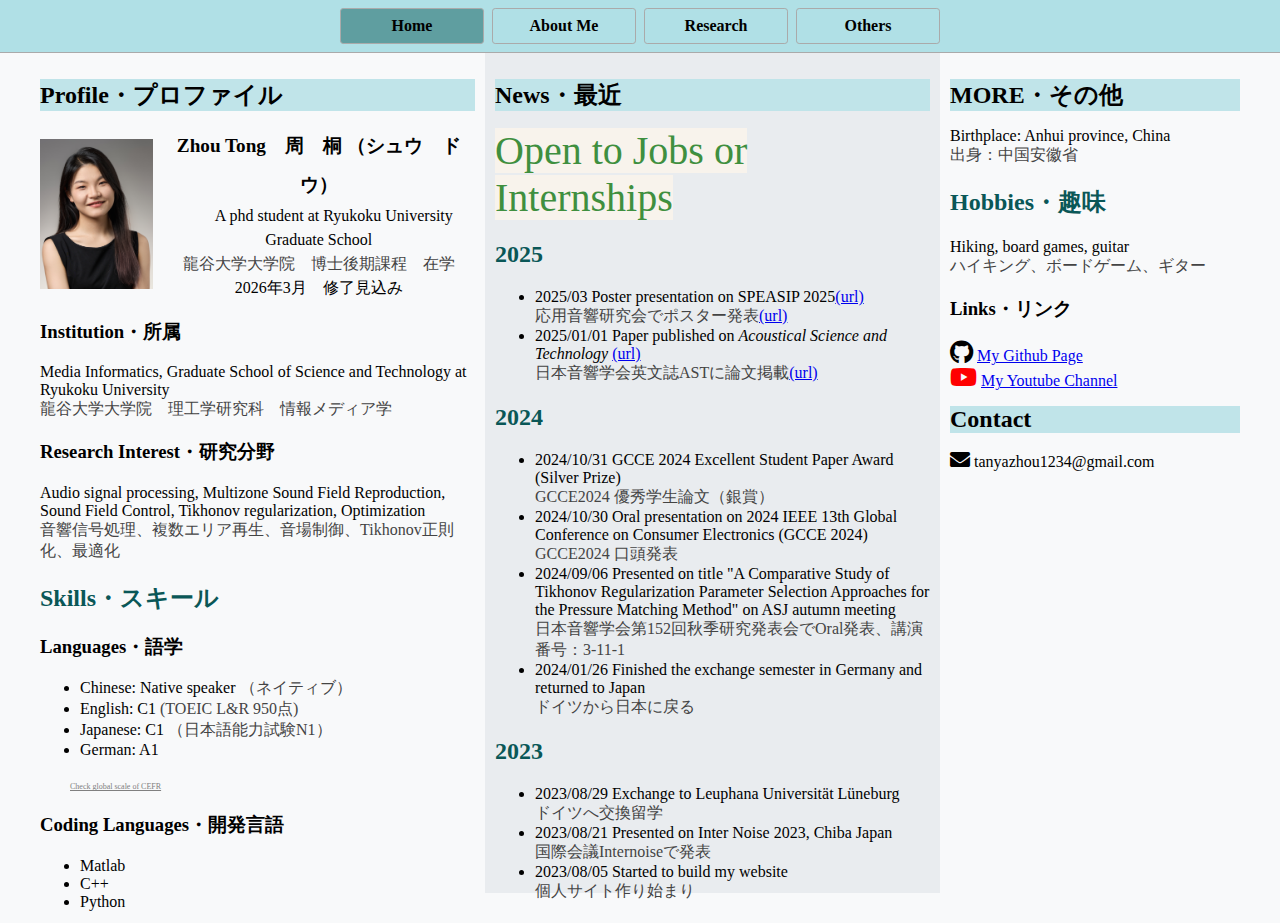
==== commit 621864cb: "update scholarship, TA and publication info" ====
--- a/index.html
+++ b/index.html
@@ -28,7 +28,7 @@
                     <p class="profile-normal-text">A phd student at Ryukoku University Graduate
                         School
                         <br>
-                        <text-in-JPN>龍谷大学大学院　博士後期課程　在学 </text-in-JPN>
+                        <text-in-JPN>龍谷大学大学院　博士後期課程　在学　<br>  </text-in-JPN>2026年3月　修了見込み
                     </p>
                 </div>
             </div>
@@ -37,9 +37,9 @@
             <br>
             <text-in-JPN>龍谷大学大学院　理工学研究科　情報メディア学 </text-in-JPN>
             <h3>Research Interest・研究分野</h3>
-            Audio signal processing, Multizone Sound Field Reproduction, Sound Field Control, Optimization
+            Audio signal processing, Multizone Sound Field Reproduction, Sound Field Control, Tikhonov regularization, Optimization
             <br>
-            <text-in-JPN>音響信号処理、複数エリア再生、音場制御、最適化</text-in-JPN>
+            <text-in-JPN>音響信号処理、複数エリア再生、音場制御、Tikhonov正則化、最適化</text-in-JPN>
             <!-- --Profile - > Skills----->
             <h2>Skills・スキール</h2>
             <h3>Languages・語学</h3>
@@ -71,9 +71,14 @@
 
             <h2>2025</h2>
             <ul>
-                 <li>2025/03 応用音響研究会でポスター発表予定
+                 <li>2025/03 Poster presentation on SPEASIP 2025<a href="https://ken.ieice.org/ken/paper/20250303ecii/">(url)</a><br>
+                    <text-in-JPN>応用音響研究会でポスター発表</text-in-JPN><a href="https://ken.ieice.org/ken/paper/20250303ecii/">(url)</a>
+                </li>
                 <li>2025/01/01 Paper published on <i>Acoustical Science and Technology</i> <a
-                        href="https://doi.org/10.1250/ast.e24.56">(URL)</a></li>
+                        href="https://doi.org/10.1250/ast.e24.56">(url)</a><br>
+                    <text-in-JPN>日本音響学会英文誌ASTに論文掲載</text-in-JPN><a
+                        href="https://doi.org/10.1250/ast.e24.56">(url)</a>
+                    </li>
             </ul>
             <h2>2024</h2>
             <ul>
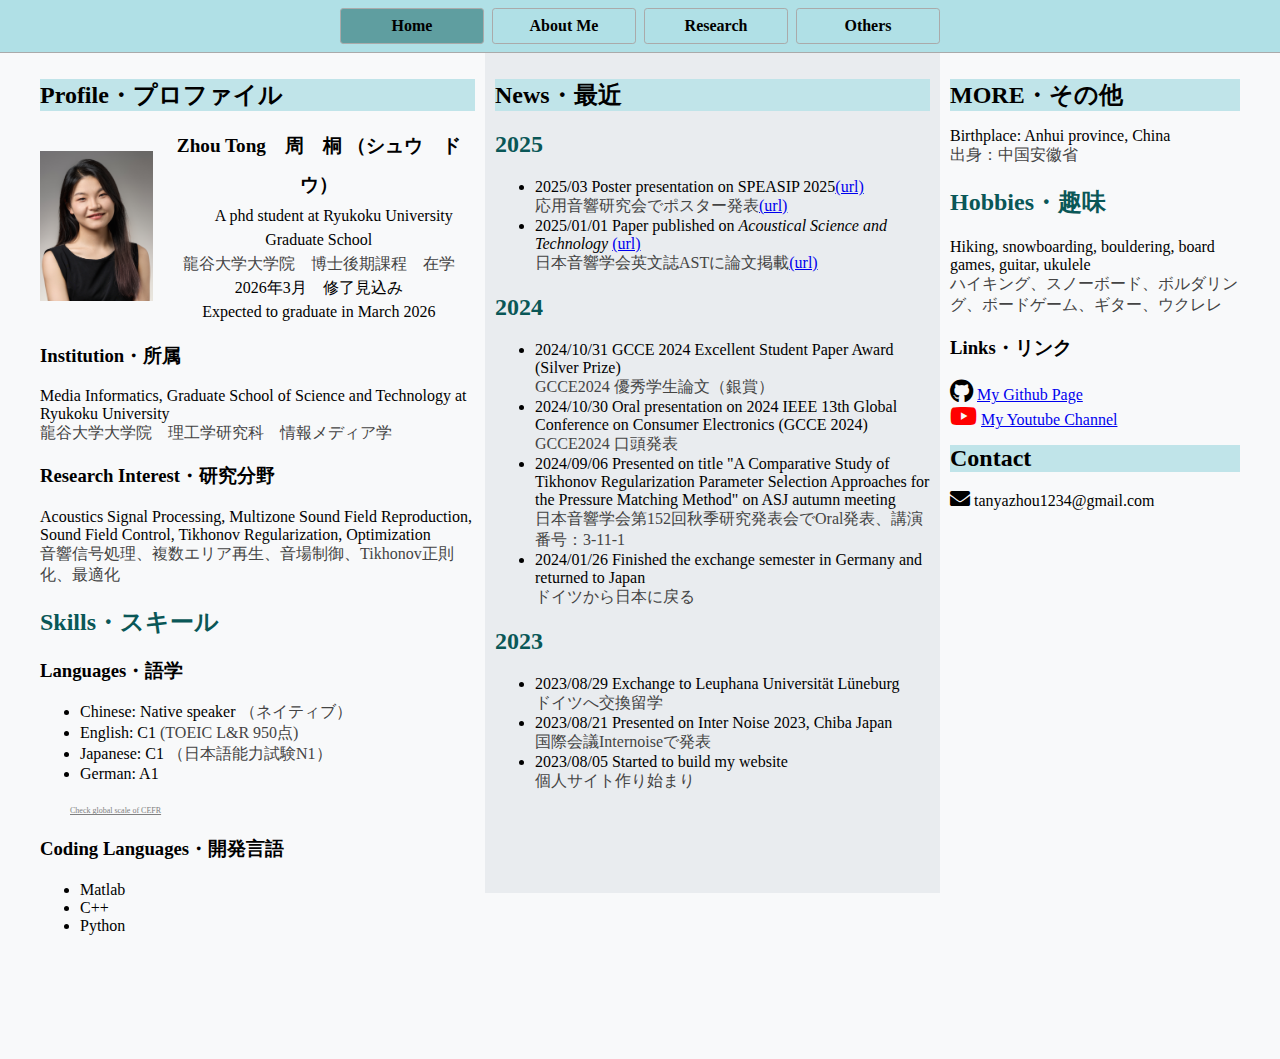
==== commit ae0e21ca: "change status, add intern info" ====
--- a/index.html
+++ b/index.html
@@ -28,7 +28,7 @@
                     <p class="profile-normal-text">A phd student at Ryukoku University Graduate
                         School
                         <br>
-                        <text-in-JPN>龍谷大学大学院　博士後期課程　在学　<br>  </text-in-JPN>2026年3月　修了見込み
+                        <text-in-JPN>龍谷大学大学院　博士後期課程　在学　<br>  </text-in-JPN>2026年3月　修了見込み<br>Expected to graduate in March 2026
                     </p>
                 </div>
             </div>
@@ -37,7 +37,7 @@
             <br>
             <text-in-JPN>龍谷大学大学院　理工学研究科　情報メディア学 </text-in-JPN>
             <h3>Research Interest・研究分野</h3>
-            Audio signal processing, Multizone Sound Field Reproduction, Sound Field Control, Tikhonov regularization, Optimization
+            Acoustics Signal Processing, Multizone Sound Field Reproduction, Sound Field Control, Tikhonov Regularization, Optimization
             <br>
             <text-in-JPN>音響信号処理、複数エリア再生、音場制御、Tikhonov正則化、最適化</text-in-JPN>
             <!-- --Profile - > Skills----->
@@ -62,13 +62,16 @@
                 <li>C++</li>
                 <li>Python</li>
             </ul>
+            <br>
+            <br>
+            <br>
+            <br>
+            <br>
+            <br>
         </div>
 
         <div id="main-content">
             <h1>News・最近</h1>
-
-            <span style="color:#3f8f3f;background-color: rgb(248, 243, 236); font-size: 40px;">Open to Jobs or Internships</span>
-
             <h2>2025</h2>
             <ul>
                  <li>2025/03 Poster presentation on SPEASIP 2025<a href="https://ken.ieice.org/ken/paper/20250303ecii/">(url)</a><br>
@@ -118,9 +121,9 @@
             <br>
             <text-in-JPN>出身：中国安徽省</text-in-JPN>
             <h2>Hobbies・趣味</h2>
-            Hiking, board games, guitar
+            Hiking, snowboarding, bouldering, board games, guitar, ukulele
             <br>
-            <text-in-JPN>ハイキング、ボードゲーム、ギター</text-in-JPN>
+            <text-in-JPN>ハイキング、スノーボード、ボルダリング、ボードゲーム、ギター、ウクレレ</text-in-JPN>
             <h3>Links・リンク</h3>
 
             <i class="fab fa-github" style="font-size:24px"></i>
